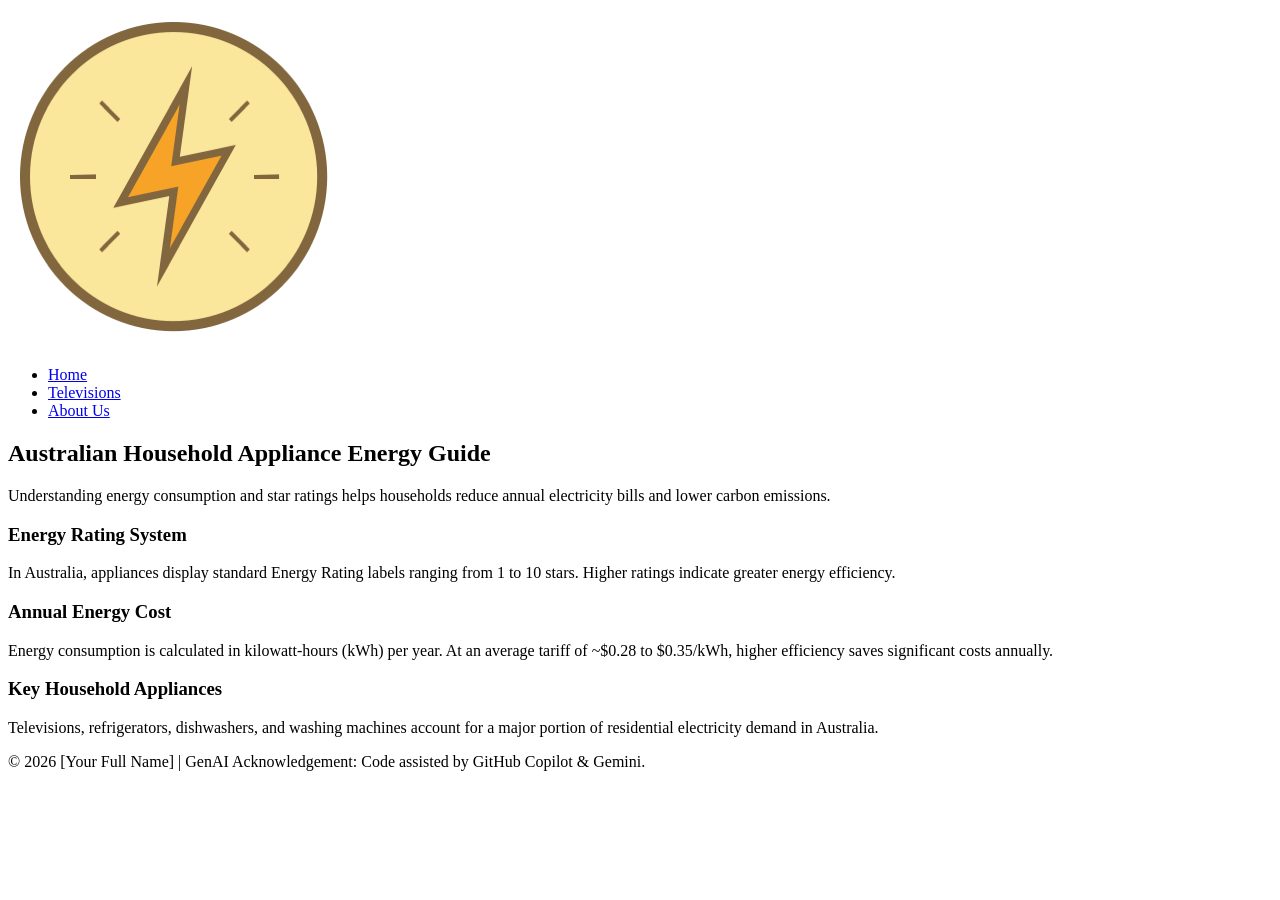
==== index.html @ c5a51d6d "Version 1" ====
<!DOCTYPE html>
<html lang="en">
<head>
    <meta charset="UTF-8">
    <meta name="viewport" content="width=device-width, initial-scale=1.0">
    <title>Appliance Energy Consumption - Home</title>
    <link rel="stylesheet" href="style.css">
</head>
<body>
    <header>
        <nav class="navbar">
            <a href="index.html" class="logo-link">
                <img src="power-logo.png" alt="Power Logo" class="logo-img">
            </a>
            <ul class="nav-links">
                <li><a href="index.html" class="active">Home</a></li>
                <li><a href="televisions.html">Televisions</a></li>
                <li><a href="about.html">About Us</a></li>
            </ul>
        </nav>
    </header>

    <main>
        <section class="hero">
            <h1>Australian Household Appliance Energy Guide</h1>
            <p>Understanding energy consumption and star ratings helps households reduce annual electricity bills and lower carbon emissions.</p>
        </section>

        <section class="cards-grid">
            <div class="card">
                <h3>Energy Rating System</h3>
                <p>In Australia, appliances display standard Energy Rating labels ranging from 1 to 10 stars. Higher ratings indicate greater energy efficiency.</p>
            </div>
            <div class="card">
                <h3>Annual Energy Cost</h3>
                <p>Energy consumption is calculated in kilowatt-hours (kWh) per year. At an average tariff of ~$0.28 to $0.35/kWh, higher efficiency saves significant costs annually.</p>
            </div>
            <div class="card">
                <h3>Key Household Appliances</h3>
                <p>Televisions, refrigerators, dishwashers, and washing machines account for a major portion of residential electricity demand in Australia.</p>
            </div>
        </section>
    </main>

    <footer>
        <p>&copy; 2026 [Your Full Name] | GenAI Acknowledgement: Code assisted by GitHub Copilot & Gemini.</p>
    </footer>

    <script src="script.js"></script>
</body>
</html>
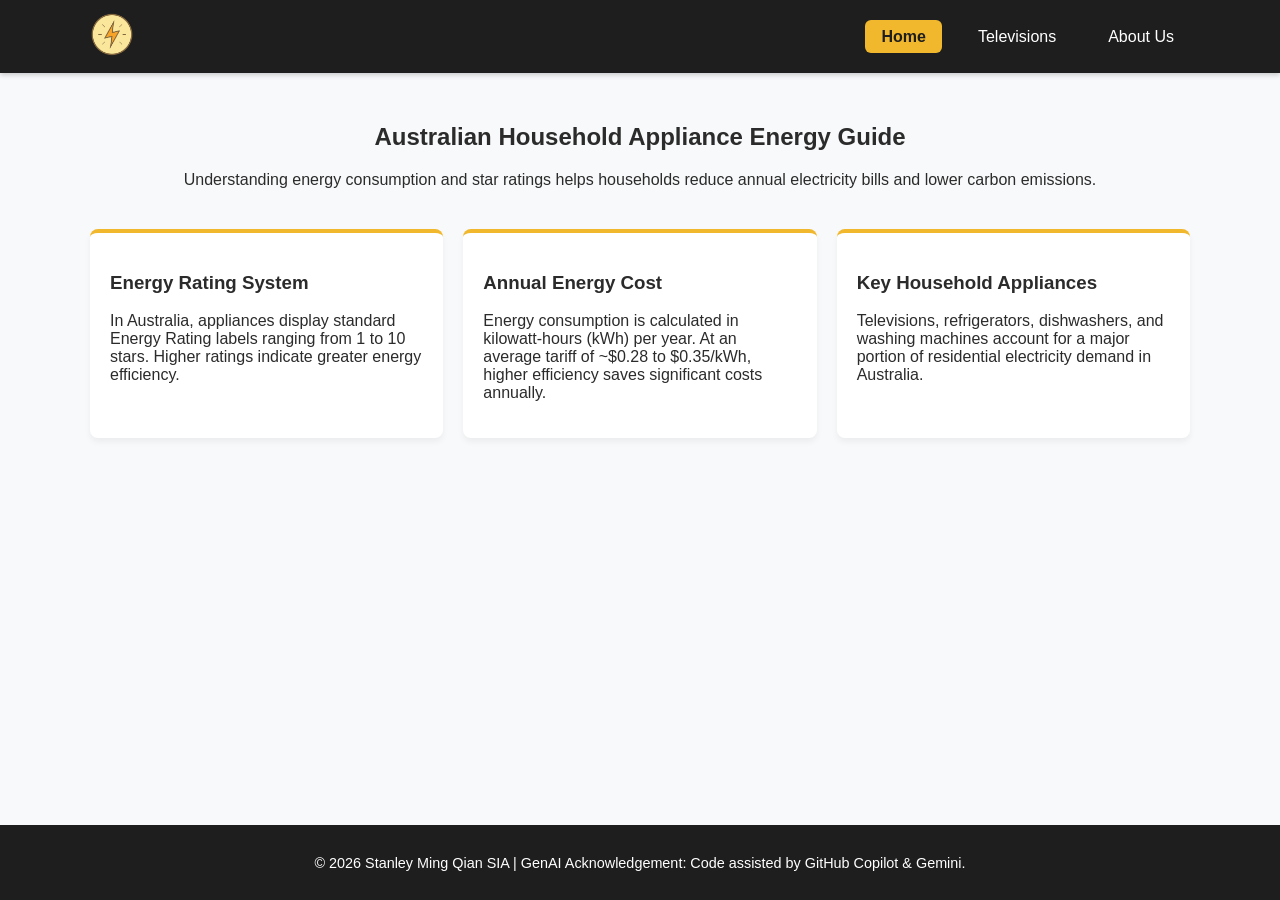
==== commit 332714f8: "Version 2" ====
--- a/index.html
+++ b/index.html
@@ -43,7 +43,7 @@
     </main>
 
     <footer>
-        <p>&copy; 2026 [Your Full Name] | GenAI Acknowledgement: Code assisted by GitHub Copilot & Gemini.</p>
+        <p>&copy; 2026 Stanley Ming Qian SIA | GenAI Acknowledgement: Code assisted by GitHub Copilot & Gemini.</p>
     </footer>
 
     <script src="script.js"></script>
--- a/style.css
+++ b/style.css
@@ -0,0 +1,138 @@
+/* Color Palette matching the Gold/Yellow Lightning Logo */
+:root {
+    --primary-color: #f1b82d;
+    --primary-dark: #d49c12;
+    --dark-bg: #1e1e1e;
+    --card-bg: #ffffff;
+    --light-bg: #f8f9fa;
+    --text-color: #2b2b2b;
+    --border-color: #dddddd;
+}
+
+body {
+    font-family: 'Segoe UI', Tahoma, Geneva, Verdana, sans-serif;
+    margin: 0;
+    padding: 0;
+    background-color: var(--light-bg);
+    color: var(--text-color);
+    display: flex;
+    flex-direction: column;
+    min-height: 100vh;
+}
+
+/* Header & Navbar */
+header {
+    background-color: var(--dark-bg);
+    box-shadow: 0 2px 5px rgba(0,0,0,0.2);
+}
+
+.navbar {
+    display: flex;
+    justify-content: space-between;
+    align-items: center;
+    max-width: 1100px;
+    margin: 0 auto;
+    padding: 12px 20px;
+}
+
+.logo-img {
+    height: 45px;
+    transition: transform 0.2s ease;
+}
+
+.logo-img:hover {
+    transform: scale(1.08);
+}
+
+.nav-links {
+    list-style: none;
+    display: flex;
+    gap: 20px;
+    margin: 0;
+    padding: 0;
+}
+
+.nav-links a {
+    color: #ffffff;
+    text-decoration: none;
+    font-weight: 500;
+    padding: 8px 16px;
+    border-radius: 6px;
+    transition: all 0.3s ease;
+}
+
+/* Interactive Feedback / Hover States */
+.nav-links a:hover {
+    background-color: var(--primary-color);
+    color: var(--dark-bg);
+}
+
+.nav-links a.active {
+    background-color: var(--primary-color);
+    color: var(--dark-bg);
+    font-weight: bold;
+}
+
+/* Main Layout */
+main {
+    flex: 1;
+    max-width: 1100px;
+    width: 90%;
+    margin: 30px auto;
+}
+
+.hero {
+    text-align: center;
+    margin-bottom: 40px;
+}
+
+/* Grid Cards */
+.cards-grid {
+    display: grid;
+    grid-template-columns: repeat(auto-fit, minmax(280px, 1fr));
+    gap: 20px;
+}
+
+.card {
+    background-color: var(--card-bg);
+    border-top: 4px solid var(--primary-color);
+    padding: 20px;
+    border-radius: 8px;
+    box-shadow: 0 4px 6px rgba(0,0,0,0.05);
+}
+
+/* Data Table Styling */
+.data-table {
+    width: 100%;
+    border-collapse: collapse;
+    margin-top: 20px;
+    background-color: var(--card-bg);
+    border-radius: 8px;
+    overflow: hidden;
+    box-shadow: 0 4px 6px rgba(0,0,0,0.05);
+}
+
+.data-table th, .data-table td {
+    padding: 12px 16px;
+    text-align: left;
+    border-bottom: 1px solid var(--border-color);
+}
+
+.data-table th {
+    background-color: var(--dark-bg);
+    color: #ffffff;
+}
+
+.data-table tr:hover {
+    background-color: #fff9e6;
+}
+
+/* Footer */
+footer {
+    background-color: var(--dark-bg);
+    color: #ffffff;
+    text-align: center;
+    padding: 15px;
+    font-size: 0.9rem;
+    margin-top: auto;
+}
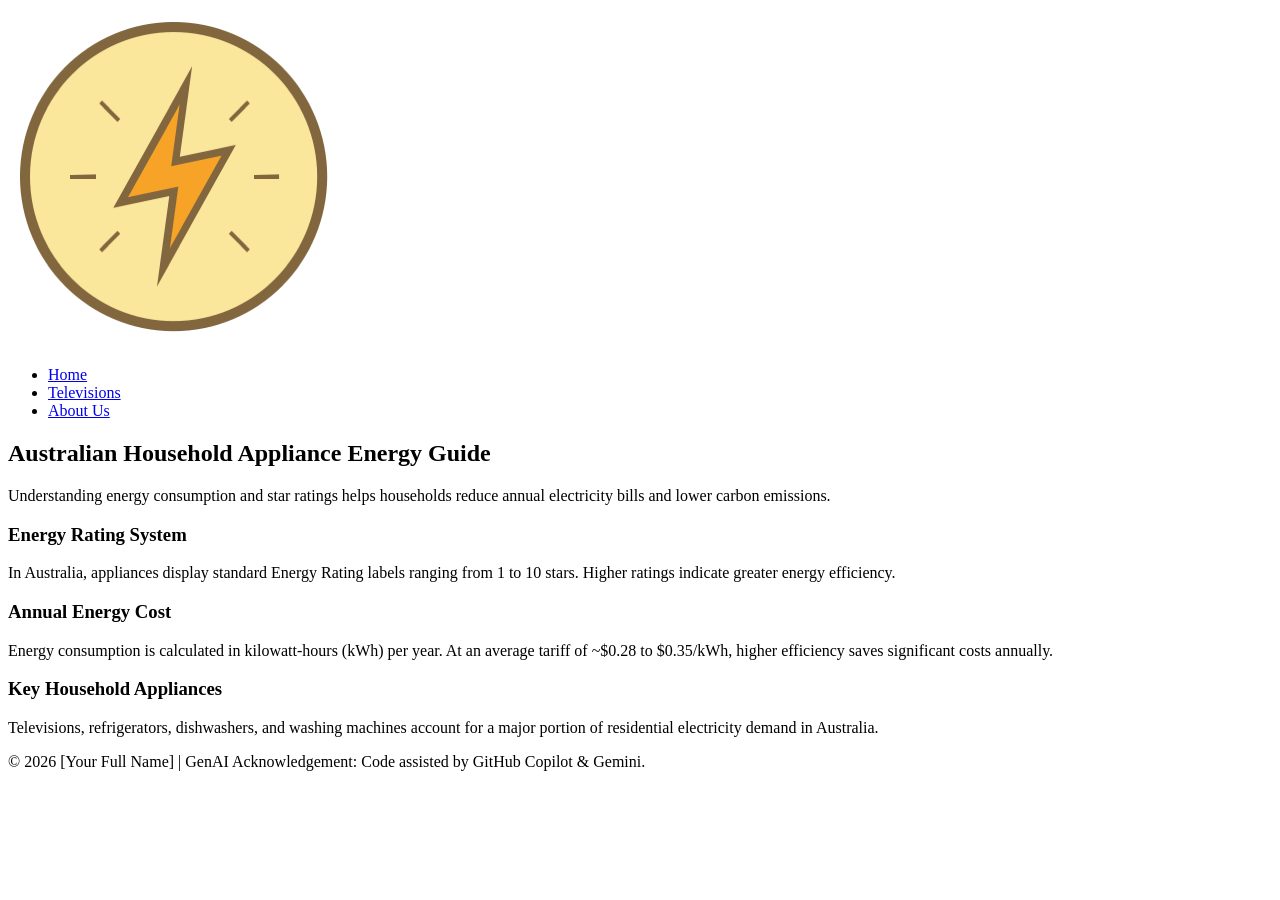
==== commit b4c4ecd5: "Version 3" ====
--- a/index.html
+++ b/index.html
@@ -43,7 +43,7 @@
     </main>
 
     <footer>
-        <p>&copy; 2026 Stanley Ming Qian SIA | GenAI Acknowledgement: Code assisted by GitHub Copilot & Gemini.</p>
+        <p>&copy; 2026 [Your Full Name] | GenAI Acknowledgement: Code assisted by GitHub Copilot & Gemini.</p>
     </footer>
 
     <script src="script.js"></script>
--- a/style.css
+++ b/style.css
@@ -1,138 +1,64 @@
-/* Color Palette matching the Gold/Yellow Lightning Logo */
-:root {
-    --primary-color: #f1b82d;
-    --primary-dark: #d49c12;
-    --dark-bg: #1e1e1e;
-    --card-bg: #ffffff;
-    --light-bg: #f8f9fa;
-    --text-color: #2b2b2b;
-    --border-color: #dddddd;
-}
-
-body {
-    font-family: 'Segoe UI', Tahoma, Geneva, Verdana, sans-serif;
-    margin: 0;
-    padding: 0;
-    background-color: var(--light-bg);
-    color: var(--text-color);
-    display: flex;
-    flex-direction: column;
-    min-height: 100vh;
-}
-
-/* Header & Navbar */
-header {
-    background-color: var(--dark-bg);
-    box-shadow: 0 2px 5px rgba(0,0,0,0.2);
-}
-
-.navbar {
-    display: flex;
-    justify-content: space-between;
-    align-items: center;
-    max-width: 1100px;
-    margin: 0 auto;
-    padding: 12px 20px;
-}
-
-.logo-img {
-    height: 45px;
-    transition: transform 0.2s ease;
-}
-
-.logo-img:hover {
-    transform: scale(1.08);
-}
-
-.nav-links {
-    list-style: none;
-    display: flex;
-    gap: 20px;
-    margin: 0;
-    padding: 0;
-}
-
-.nav-links a {
-    color: #ffffff;
-    text-decoration: none;
-    font-weight: 500;
-    padding: 8px 16px;
-    border-radius: 6px;
-    transition: all 0.3s ease;
-}
-
-/* Interactive Feedback / Hover States */
-.nav-links a:hover {
-    background-color: var(--primary-color);
-    color: var(--dark-bg);
-}
-
-.nav-links a.active {
-    background-color: var(--primary-color);
-    color: var(--dark-bg);
-    font-weight: bold;
-}
-
-/* Main Layout */
-main {
-    flex: 1;
-    max-width: 1100px;
-    width: 90%;
-    margin: 30px auto;
-}
-
-.hero {
-    text-align: center;
+/* Information Banner */
+.info-card {
+    background-color: #fffde7;
+    border: 1px solid #fff59d;
+    padding: 20px 25px;
+    border-radius: 8px;
     margin-bottom: 40px;
 }
 
-/* Grid Cards */
-.cards-grid {
-    display: grid;
-    grid-template-columns: repeat(auto-fit, minmax(280px, 1fr));
-    gap: 20px;
+/* Data Story Header */
+.data-story h1 {
+    font-size: 1.8rem;
+    margin-bottom: 10px;
 }
 
-.card {
-    background-color: var(--card-bg);
-    border-top: 4px solid var(--primary-color);
-    padding: 20px;
-    border-radius: 8px;
-    box-shadow: 0 4px 6px rgba(0,0,0,0.05);
+.section-desc {
+    color: #555;
+    margin-bottom: 40px;
 }
 
-/* Data Table Styling */
-.data-table {
-    width: 100%;
-    border-collapse: collapse;
-    margin-top: 20px;
-    background-color: var(--card-bg);
-    border-radius: 8px;
-    overflow: hidden;
-    box-shadow: 0 4px 6px rgba(0,0,0,0.05);
+/* Individual Chart Block & Spacing */
+.chart-block {
+    margin-bottom: 65px; /* Generous vertical gap between questions */
 }
 
-.data-table th, .data-table td {
-    padding: 12px 16px;
-    text-align: left;
-    border-bottom: 1px solid var(--border-color);
+.chart-block h3 {
+    font-size: 1.2rem;
+    color: #111;
+    margin-bottom: 5px;
 }
 
-.data-table th {
-    background-color: var(--dark-bg);
-    color: #ffffff;
+.chart-type {
+    font-weight: 600;
+    color: #666;
+    margin-top: 0;
+    margin-bottom: 15px;
 }
 
-.data-table tr:hover {
-    background-color: #fff9e6;
+.chart-container {
+    width: 100%;
+    margin: 15px 0;
+    text-align: center;
 }
 
-/* Footer */
-footer {
-    background-color: var(--dark-bg);
-    color: #ffffff;
-    text-align: center;
-    padding: 15px;
-    font-size: 0.9rem;
-    margin-top: auto;
+.chart-img {
+    max-width: 100%;
+    height: auto;
+    border-radius: 4px;
+}
+
+.chart-answer {
+    font-size: 0.98rem;
+    color: #222;
+    margin-top: 15px;
+    line-height: 1.5;
+}
+
+/* Conclusion Section */
+.conclusion-block {
+    border-top: 2px solid #eee;
+    padding-top: 25px;
+    margin-top: 40px;
+    margin-bottom: 50px;
 }
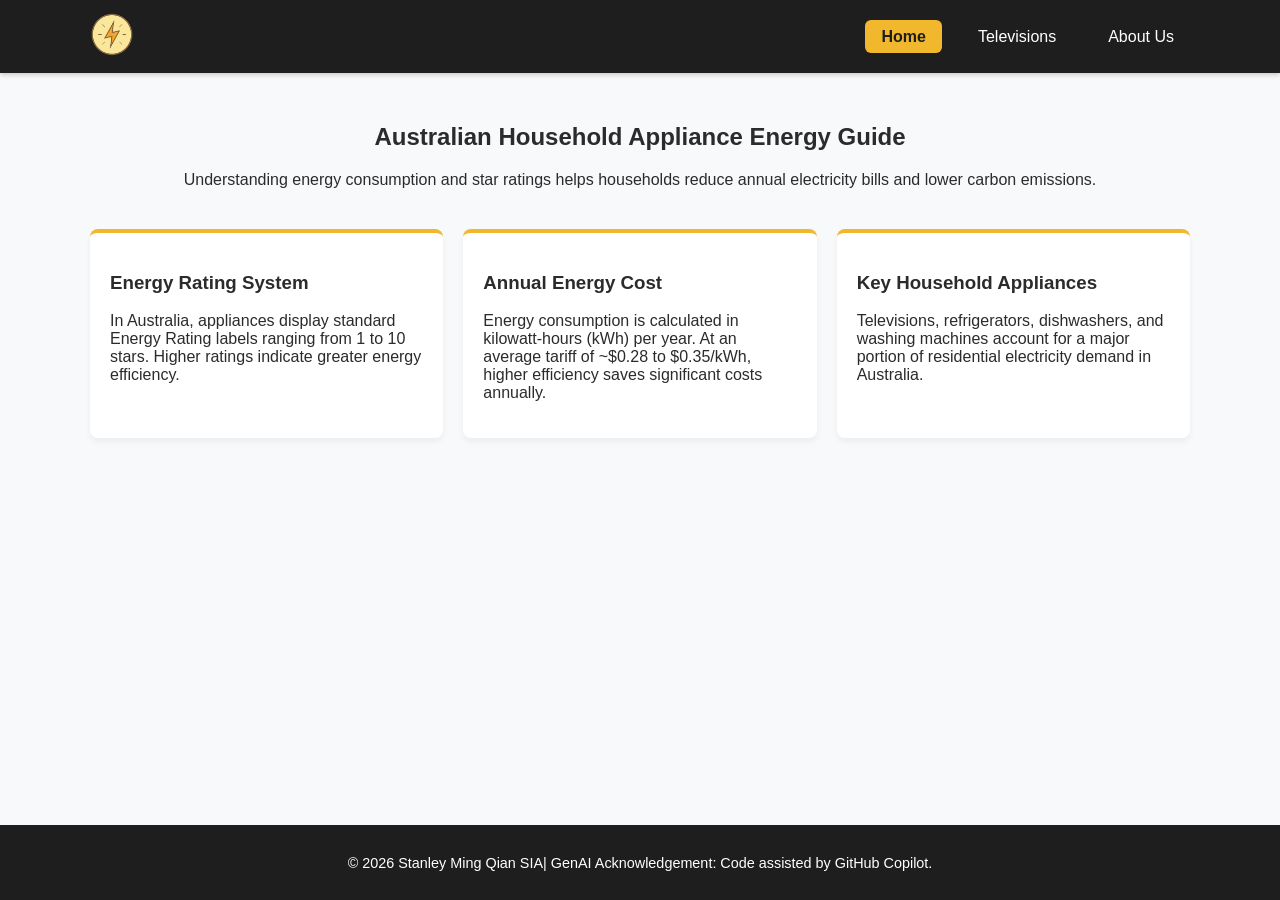
==== commit 110c66fa: "Version 7" ====
--- a/index.html
+++ b/index.html
@@ -43,7 +43,7 @@
     </main>
 
     <footer>
-        <p>&copy; 2026 [Your Full Name] | GenAI Acknowledgement: Code assisted by GitHub Copilot & Gemini.</p>
+        <p>&copy; 2026 Stanley Ming Qian SIA| GenAI Acknowledgement: Code assisted by GitHub Copilot.</p>
     </footer>
 
     <script src="script.js"></script>
--- a/style.css
+++ b/style.css
@@ -1,3 +1,142 @@
+/* Color Palette matching the Gold/Yellow Lightning Logo */
+:root {
+    --primary-color: #f1b82d;
+    --primary-dark: #d49c12;
+    --dark-bg: #1e1e1e;
+    --card-bg: #ffffff;
+    --light-bg: #f8f9fa;
+    --text-color: #2b2b2b;
+    --border-color: #dddddd;
+}
+
+body {
+    font-family: 'Segoe UI', Tahoma, Geneva, Verdana, sans-serif;
+    margin: 0;
+    padding: 0;
+    background-color: var(--light-bg);
+    color: var(--text-color);
+    display: flex;
+    flex-direction: column;
+    min-height: 100vh;
+}
+
+/* Header & Navbar */
+header {
+    background-color: var(--dark-bg);
+    box-shadow: 0 2px 5px rgba(0,0,0,0.2);
+}
+
+.navbar {
+    display: flex;
+    justify-content: space-between;
+    align-items: center;
+    max-width: 1100px;
+    margin: 0 auto;
+    padding: 12px 20px;
+}
+
+.logo-img {
+    height: 45px;
+    transition: transform 0.2s ease;
+}
+
+.logo-img:hover {
+    transform: scale(1.08);
+}
+
+.nav-links {
+    list-style: none;
+    display: flex;
+    gap: 20px;
+    margin: 0;
+    padding: 0;
+}
+
+.nav-links a {
+    color: #ffffff;
+    text-decoration: none;
+    font-weight: 500;
+    padding: 8px 16px;
+    border-radius: 6px;
+    transition: all 0.3s ease;
+}
+
+/* Interactive Feedback / Hover States */
+.nav-links a:hover {
+    background-color: var(--primary-color);
+    color: var(--dark-bg);
+}
+
+.nav-links a.active {
+    background-color: var(--primary-color);
+    color: var(--dark-bg);
+    font-weight: bold;
+}
+
+/* Main Layout */
+main {
+    flex: 1;
+    max-width: 1100px;
+    width: 90%;
+    margin: 30px auto;
+}
+
+.hero {
+    text-align: center;
+    margin-bottom: 40px;
+}
+
+/* Grid Cards */
+.cards-grid {
+    display: grid;
+    grid-template-columns: repeat(auto-fit, minmax(280px, 1fr));
+    gap: 20px;
+}
+
+.card {
+    background-color: var(--card-bg);
+    border-top: 4px solid var(--primary-color);
+    padding: 20px;
+    border-radius: 8px;
+    box-shadow: 0 4px 6px rgba(0,0,0,0.05);
+}
+
+/* Data Table Styling */
+.data-table {
+    width: 100%;
+    border-collapse: collapse;
+    margin-top: 20px;
+    background-color: var(--card-bg);
+    border-radius: 8px;
+    overflow: hidden;
+    box-shadow: 0 4px 6px rgba(0,0,0,0.05);
+}
+
+.data-table th, .data-table td {
+    padding: 12px 16px;
+    text-align: left;
+    border-bottom: 1px solid var(--border-color);
+}
+
+.data-table th {
+    background-color: var(--dark-bg);
+    color: #ffffff;
+}
+
+.data-table tr:hover {
+    background-color: #fff9e6;
+}
+
+/* Footer */
+footer {
+    background-color: var(--dark-bg);
+    color: #ffffff;
+    text-align: center;
+    padding: 15px;
+    font-size: 0.9rem;
+    margin-top: auto;
+}
+
 /* Information Banner */
 .info-card {
     background-color: #fffde7;
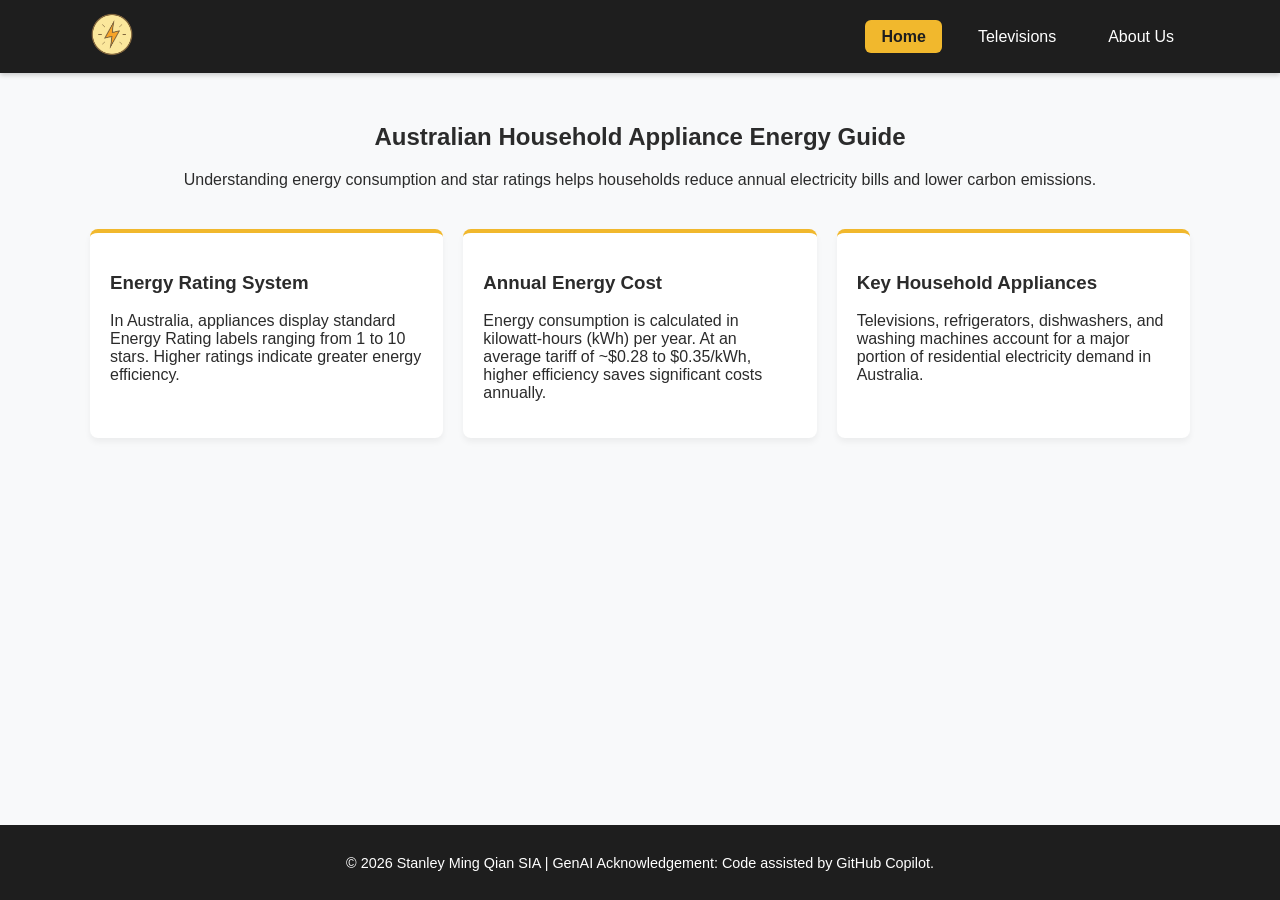
==== commit a0ad7c65: "Update index.html" ====
--- a/index.html
+++ b/index.html
@@ -43,7 +43,7 @@
     </main>
 
     <footer>
-        <p>&copy; 2026 Stanley Ming Qian SIA| GenAI Acknowledgement: Code assisted by GitHub Copilot.</p>
+        <p>&copy; 2026 Stanley Ming Qian SIA | GenAI Acknowledgement: Code assisted by GitHub Copilot.</p>
     </footer>
 
     <script src="script.js"></script>
